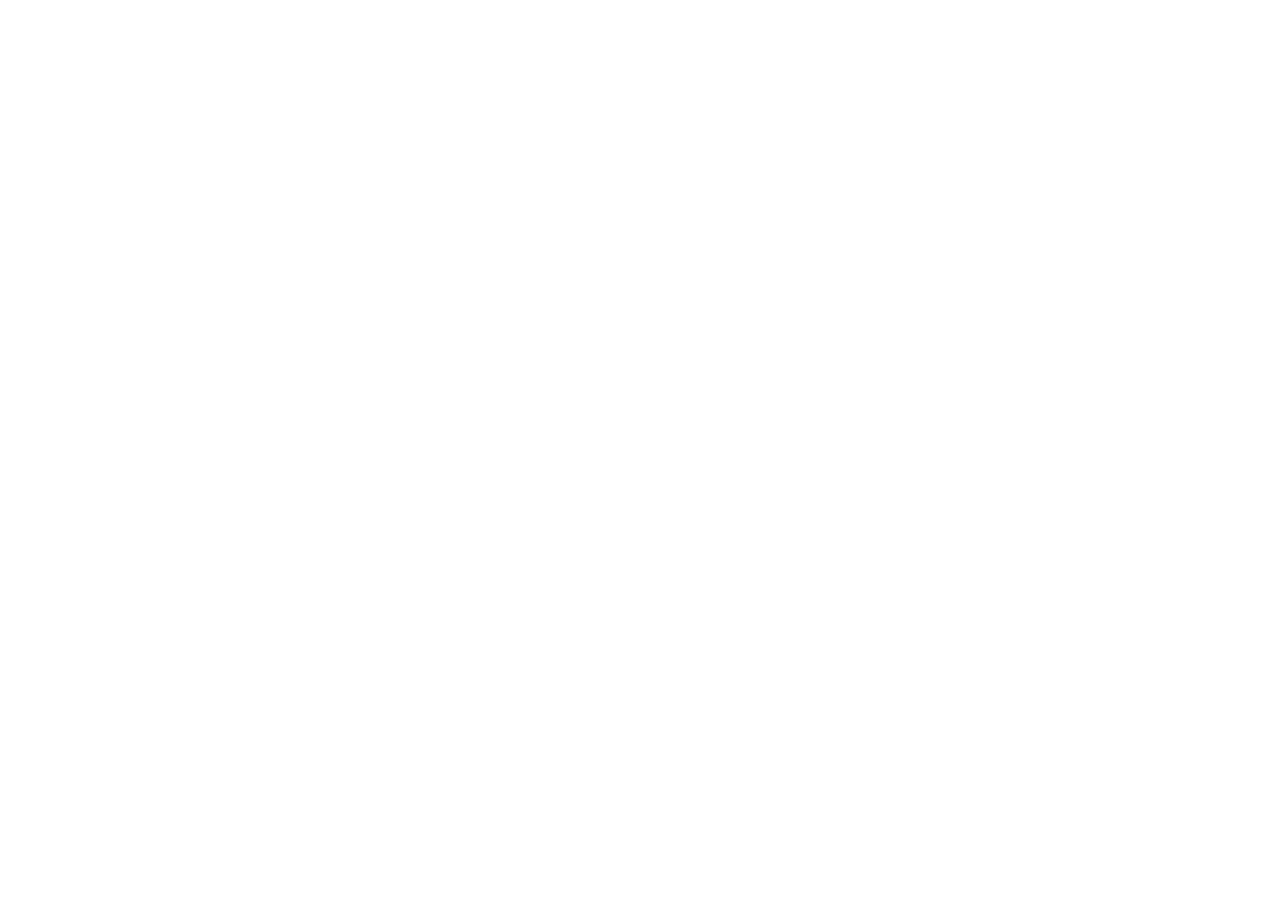
==== index.html @ faeedbe5 "mon premier commit" ====
<!DOCTYPE html>
<html lang="fr">
<head>
    <meta charset="UTF-8">
    <meta http-equiv="X-UA-Compatible" content="IE=edge">
    <meta name="viewport" content="width=device-width, initial-scale=1.0">


            <title>ohmyfood</title>
</head>
<body>
    
</body>
</html>
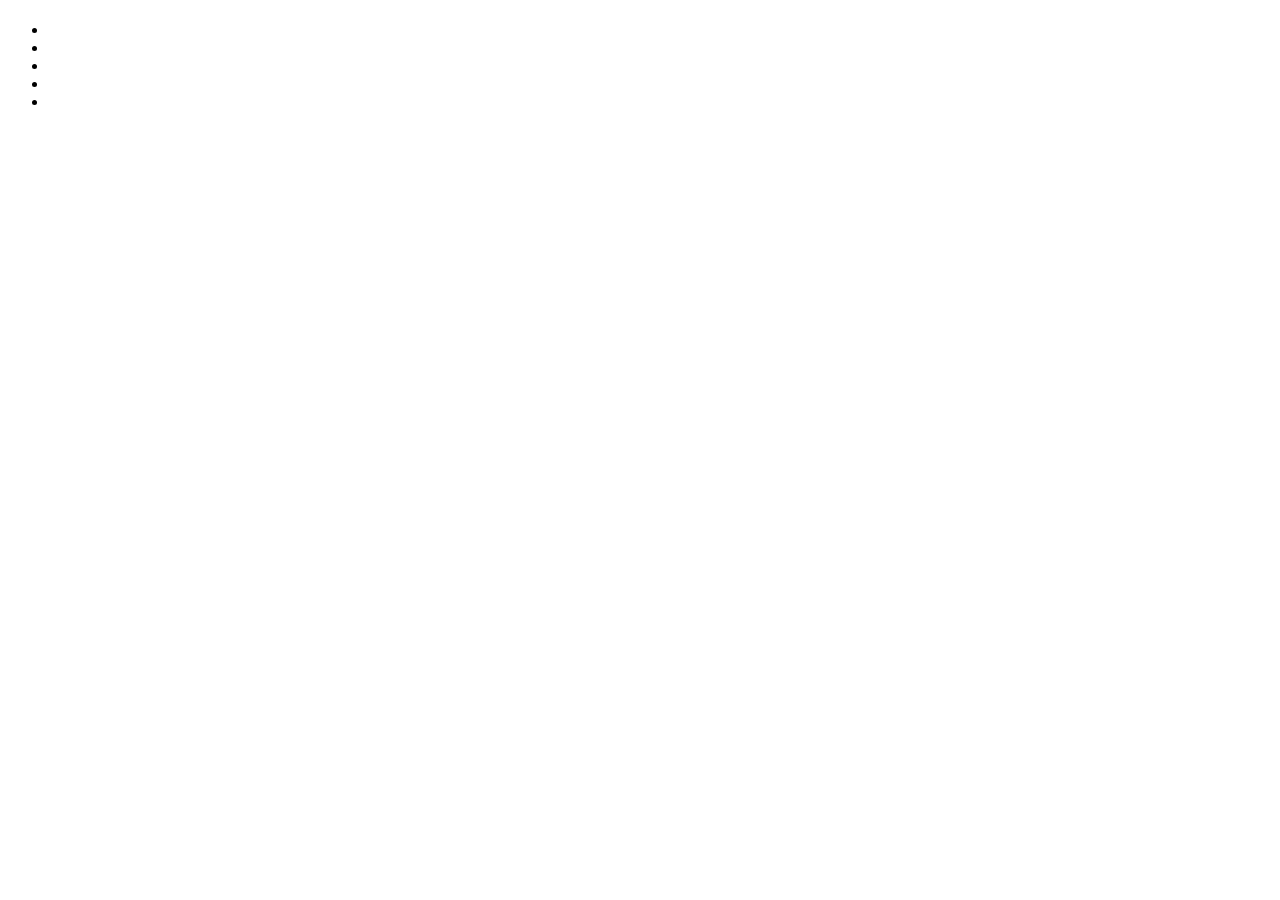
==== commit fd4df1ca: "debut structure HTML" ====
--- a/index.html
+++ b/index.html
@@ -1,14 +1,24 @@
 <!DOCTYPE html>
 <html lang="fr">
-<head>
-    <meta charset="UTF-8">
-    <meta http-equiv="X-UA-Compatible" content="IE=edge">
-    <meta name="viewport" content="width=device-width, initial-scale=1.0">
-
-
-            <title>ohmyfood</title>
-</head>
-<body>
-    
-</body>
-</html>+  <head>
+    <meta charset="UTF-8" />
+    <meta http-equiv="X-UA-Compatible" content="IE=edge" />
+    <meta name="viewport" content="width=device-width, initial-scale=1.0" />
+    <title>ohmyfood</title>
+  </head>
+  <body>
+    <div class="loader"></div>
+    <header>
+      <h1></h1>
+    </header>
+    <section>
+      <ul>
+        <li><a href="#"></a></li>
+        <li><a href="#"></a></li>
+        <li><a href="#"></a></li>
+        <li><a href="#"></a></li>
+        <li><a href="#"></a></li>
+      </ul>
+    </section>
+  </body>
+</html>
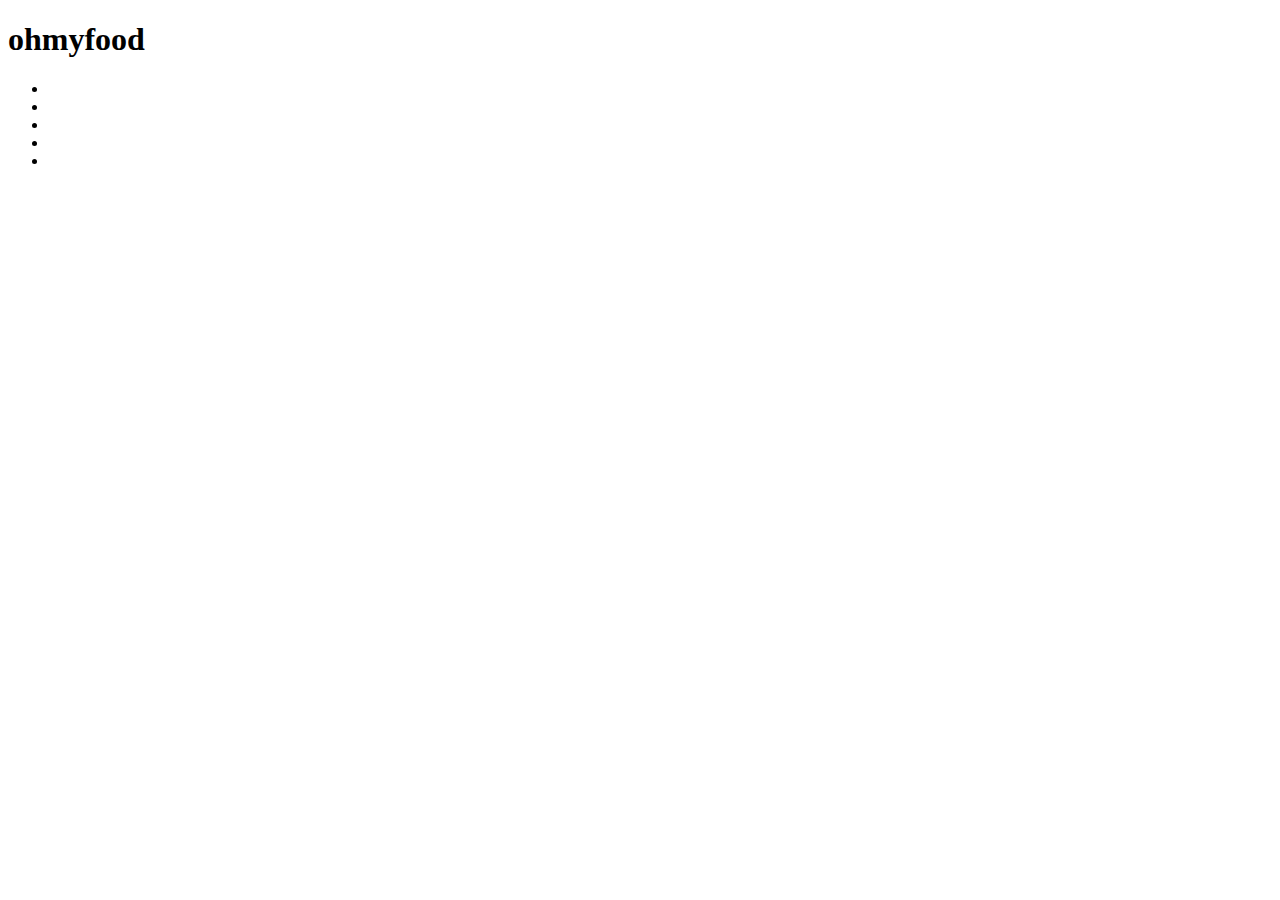
==== commit e4f85097: "ajout de titre" ====
--- a/index.html
+++ b/index.html
@@ -9,7 +9,7 @@
   <body>
     <div class="loader"></div>
     <header>
-      <h1></h1>
+      <h1> ohmyfood</h1>
     </header>
     <section>
       <ul>
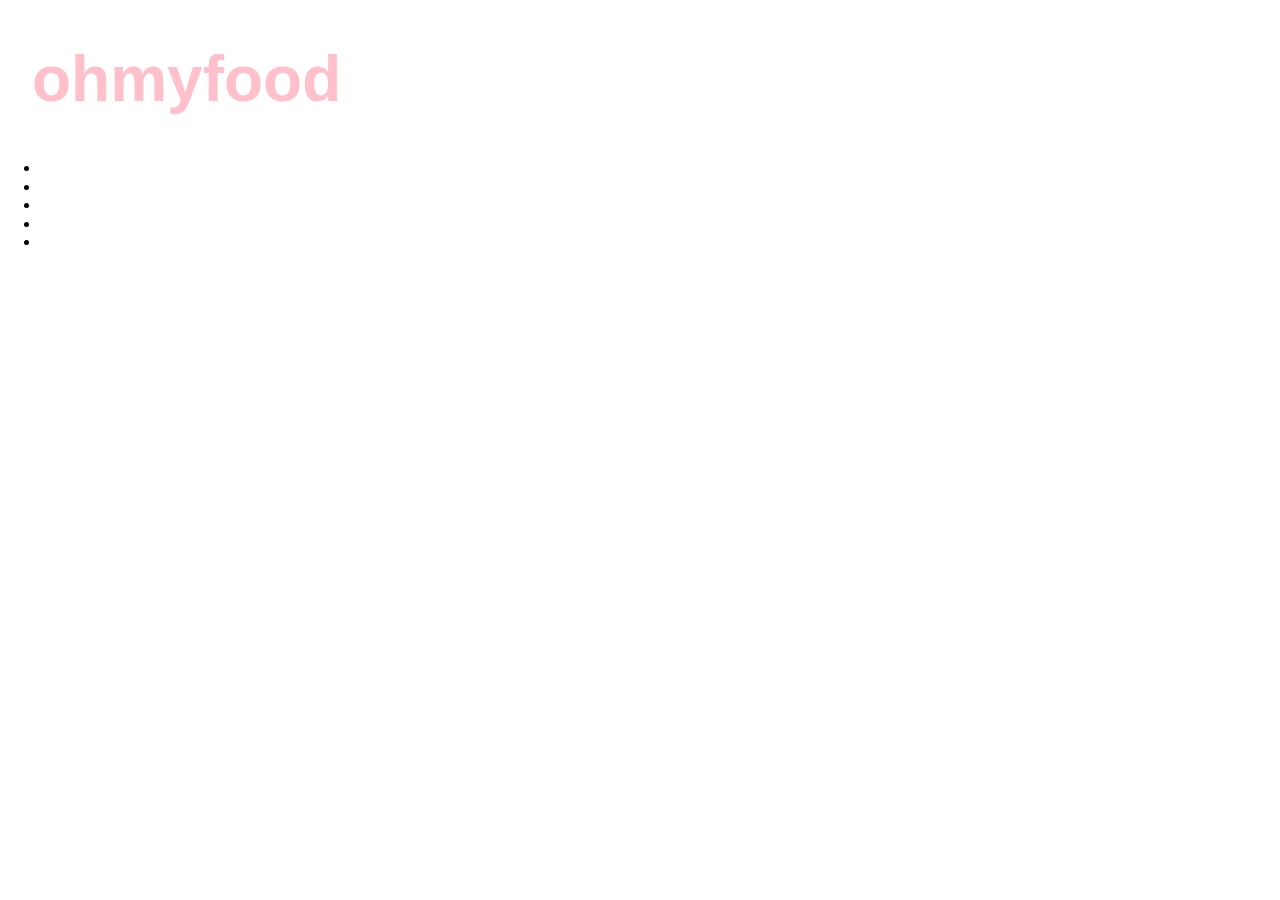
==== commit caa4680c: "debut SASS" ====
--- a/index.html
+++ b/index.html
@@ -5,6 +5,7 @@
     <meta http-equiv="X-UA-Compatible" content="IE=edge" />
     <meta name="viewport" content="width=device-width, initial-scale=1.0" />
     <title>ohmyfood</title>
+    <link rel="stylesheet" href="public/css/style.css">
   </head>
   <body>
     <div class="loader"></div>
--- a/public/css/style.css
+++ b/public/css/style.css
@@ -0,0 +1,317 @@
+/*! normalize.css v8.0.1 | MIT License | github.com/necolas/normalize.css */
+/* Document
+   ========================================================================== */
+/**
+ * 1. Correct the line height in all browsers.
+ * 2. Prevent adjustments of font size after orientation changes in iOS.
+ */
+html {
+  line-height: 1.15; /* 1 */
+  -webkit-text-size-adjust: 100%; /* 2 */
+}
+
+/* Sections
+   ========================================================================== */
+/**
+ * Remove the margin in all browsers.
+ */
+body {
+  margin: 0;
+}
+
+/**
+ * Render the `main` element consistently in IE.
+ */
+main {
+  display: block;
+}
+
+/**
+ * Correct the font size and margin on `h1` elements within `section` and
+ * `article` contexts in Chrome, Firefox, and Safari.
+ */
+h1 {
+  font-size: 2em;
+  margin: 0.67em 0;
+}
+
+/* Grouping content
+   ========================================================================== */
+/**
+ * 1. Add the correct box sizing in Firefox.
+ * 2. Show the overflow in Edge and IE.
+ */
+hr {
+  box-sizing: content-box; /* 1 */
+  height: 0; /* 1 */
+  overflow: visible; /* 2 */
+}
+
+/**
+ * 1. Correct the inheritance and scaling of font size in all browsers.
+ * 2. Correct the odd `em` font sizing in all browsers.
+ */
+pre {
+  font-family: monospace, monospace; /* 1 */
+  font-size: 1em; /* 2 */
+}
+
+/* Text-level semantics
+   ========================================================================== */
+/**
+ * Remove the gray background on active links in IE 10.
+ */
+a {
+  background-color: transparent;
+}
+
+/**
+ * 1. Remove the bottom border in Chrome 57-
+ * 2. Add the correct text decoration in Chrome, Edge, IE, Opera, and Safari.
+ */
+abbr[title] {
+  border-bottom: none; /* 1 */
+  text-decoration: underline; /* 2 */
+  text-decoration: underline dotted; /* 2 */
+}
+
+/**
+ * Add the correct font weight in Chrome, Edge, and Safari.
+ */
+b,
+strong {
+  font-weight: bolder;
+}
+
+/**
+ * 1. Correct the inheritance and scaling of font size in all browsers.
+ * 2. Correct the odd `em` font sizing in all browsers.
+ */
+code,
+kbd,
+samp {
+  font-family: monospace, monospace; /* 1 */
+  font-size: 1em; /* 2 */
+}
+
+/**
+ * Add the correct font size in all browsers.
+ */
+small {
+  font-size: 80%;
+}
+
+/**
+ * Prevent `sub` and `sup` elements from affecting the line height in
+ * all browsers.
+ */
+sub,
+sup {
+  font-size: 75%;
+  line-height: 0;
+  position: relative;
+  vertical-align: baseline;
+}
+
+sub {
+  bottom: -0.25em;
+}
+
+sup {
+  top: -0.5em;
+}
+
+/* Embedded content
+   ========================================================================== */
+/**
+ * Remove the border on images inside links in IE 10.
+ */
+img {
+  border-style: none;
+}
+
+/* Forms
+   ========================================================================== */
+/**
+ * 1. Change the font styles in all browsers.
+ * 2. Remove the margin in Firefox and Safari.
+ */
+button,
+input,
+optgroup,
+select,
+textarea {
+  font-family: inherit; /* 1 */
+  font-size: 100%; /* 1 */
+  line-height: 1.15; /* 1 */
+  margin: 0; /* 2 */
+}
+
+/**
+ * Show the overflow in IE.
+ * 1. Show the overflow in Edge.
+ */
+button,
+input { /* 1 */
+  overflow: visible;
+}
+
+/**
+ * Remove the inheritance of text transform in Edge, Firefox, and IE.
+ * 1. Remove the inheritance of text transform in Firefox.
+ */
+button,
+select { /* 1 */
+  text-transform: none;
+}
+
+/**
+ * Correct the inability to style clickable types in iOS and Safari.
+ */
+button,
+[type=button],
+[type=reset],
+[type=submit] {
+  -webkit-appearance: button;
+}
+
+/**
+ * Remove the inner border and padding in Firefox.
+ */
+button::-moz-focus-inner,
+[type=button]::-moz-focus-inner,
+[type=reset]::-moz-focus-inner,
+[type=submit]::-moz-focus-inner {
+  border-style: none;
+  padding: 0;
+}
+
+/**
+ * Restore the focus styles unset by the previous rule.
+ */
+button:-moz-focusring,
+[type=button]:-moz-focusring,
+[type=reset]:-moz-focusring,
+[type=submit]:-moz-focusring {
+  outline: 1px dotted ButtonText;
+}
+
+/**
+ * Correct the padding in Firefox.
+ */
+fieldset {
+  padding: 0.35em 0.75em 0.625em;
+}
+
+/**
+ * 1. Correct the text wrapping in Edge and IE.
+ * 2. Correct the color inheritance from `fieldset` elements in IE.
+ * 3. Remove the padding so developers are not caught out when they zero out
+ *    `fieldset` elements in all browsers.
+ */
+legend {
+  box-sizing: border-box; /* 1 */
+  color: inherit; /* 2 */
+  display: table; /* 1 */
+  max-width: 100%; /* 1 */
+  padding: 0; /* 3 */
+  white-space: normal; /* 1 */
+}
+
+/**
+ * Add the correct vertical alignment in Chrome, Firefox, and Opera.
+ */
+progress {
+  vertical-align: baseline;
+}
+
+/**
+ * Remove the default vertical scrollbar in IE 10+.
+ */
+textarea {
+  overflow: auto;
+}
+
+/**
+ * 1. Add the correct box sizing in IE 10.
+ * 2. Remove the padding in IE 10.
+ */
+[type=checkbox],
+[type=radio] {
+  box-sizing: border-box; /* 1 */
+  padding: 0; /* 2 */
+}
+
+/**
+ * Correct the cursor style of increment and decrement buttons in Chrome.
+ */
+[type=number]::-webkit-inner-spin-button,
+[type=number]::-webkit-outer-spin-button {
+  height: auto;
+}
+
+/**
+ * 1. Correct the odd appearance in Chrome and Safari.
+ * 2. Correct the outline style in Safari.
+ */
+[type=search] {
+  -webkit-appearance: textfield; /* 1 */
+  outline-offset: -2px; /* 2 */
+}
+
+/**
+ * Remove the inner padding in Chrome and Safari on macOS.
+ */
+[type=search]::-webkit-search-decoration {
+  -webkit-appearance: none;
+}
+
+/**
+ * 1. Correct the inability to style clickable types in iOS and Safari.
+ * 2. Change font properties to `inherit` in Safari.
+ */
+::-webkit-file-upload-button {
+  -webkit-appearance: button; /* 1 */
+  font: inherit; /* 2 */
+}
+
+/* Interactive
+   ========================================================================== */
+/*
+ * Add the correct display in Edge, IE 10+, and Firefox.
+ */
+details {
+  display: block;
+}
+
+/*
+ * Add the correct display in all browsers.
+ */
+summary {
+  display: list-item;
+}
+
+/* Misc
+   ========================================================================== */
+/**
+ * Add the correct display in IE 10+.
+ */
+template {
+  display: none;
+}
+
+/**
+ * Add the correct display in IE 10.
+ */
+[hidden] {
+  display: none;
+}
+
+header h1 {
+  font-size: 4rem;
+  color: pink;
+  font-family: sans-serif;
+  margin-left: 2rem;
+}
+
+/*# sourceMappingURL=style.css.map */
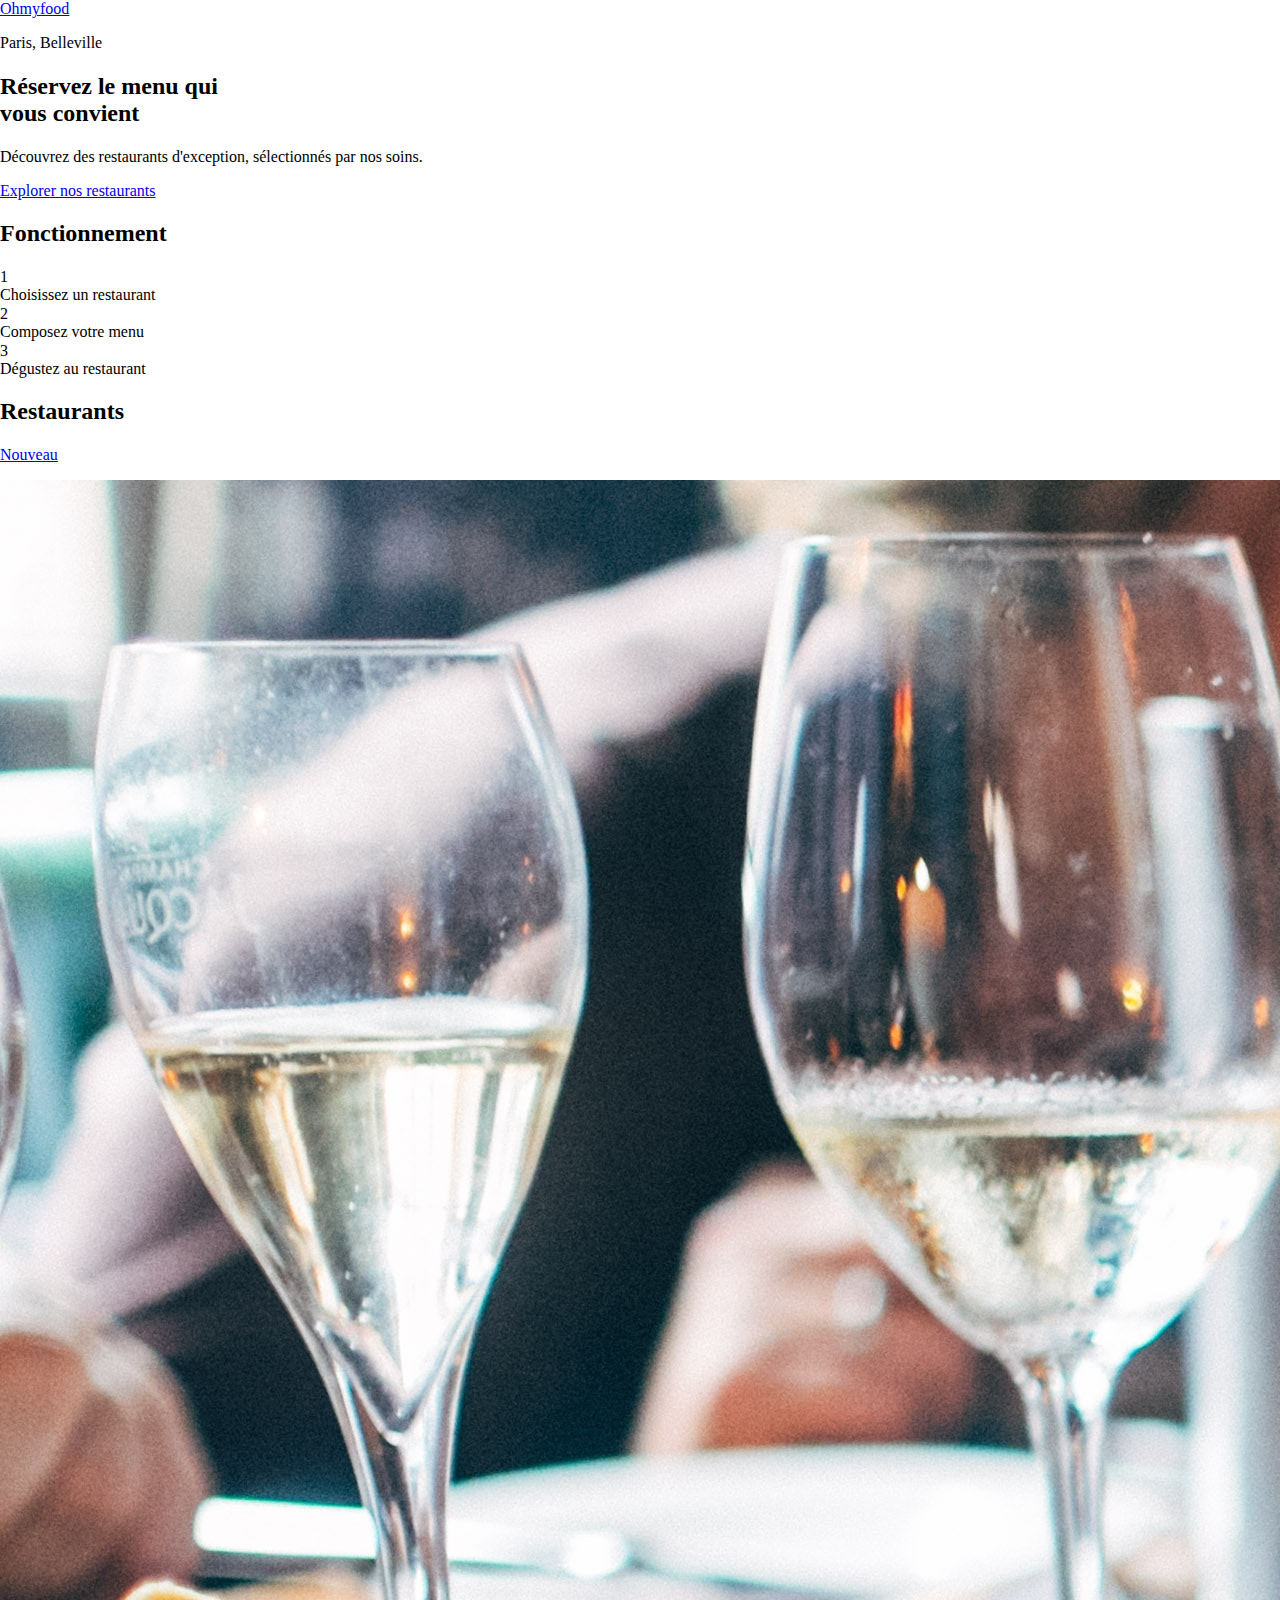
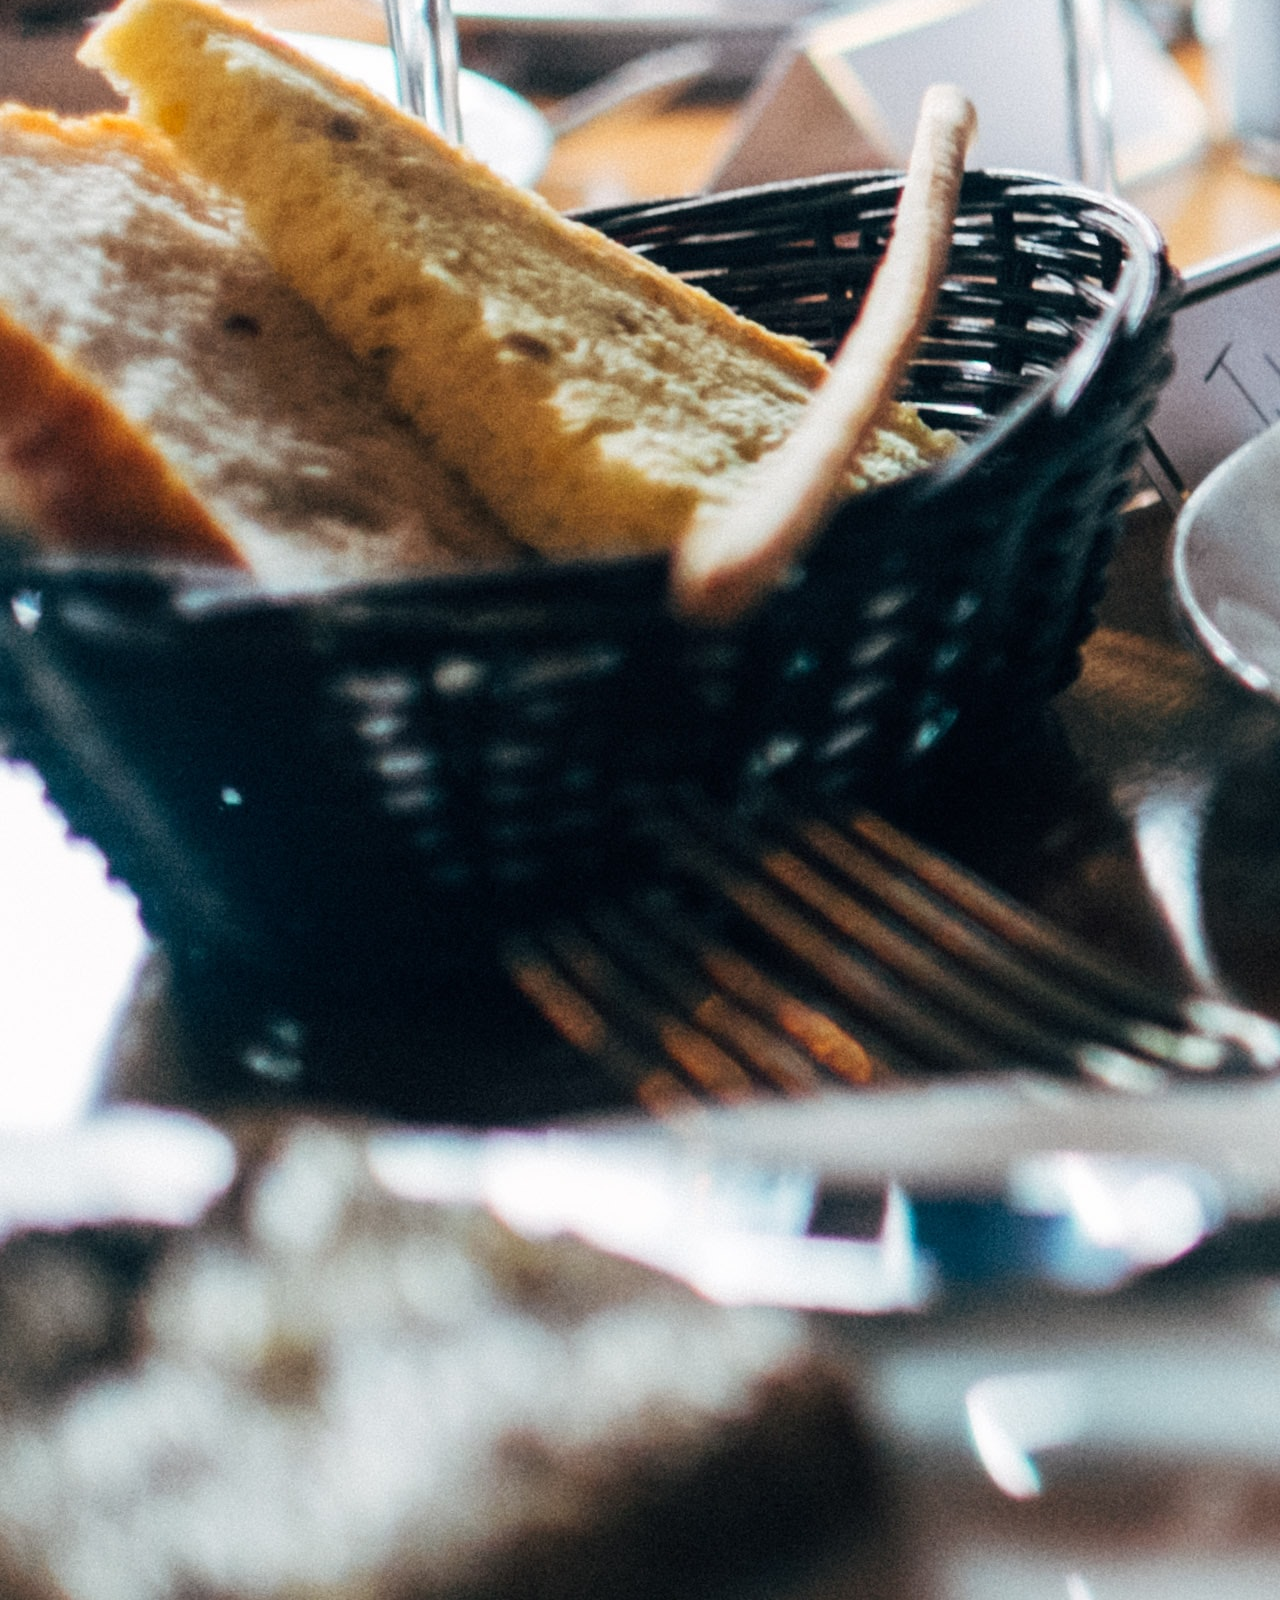
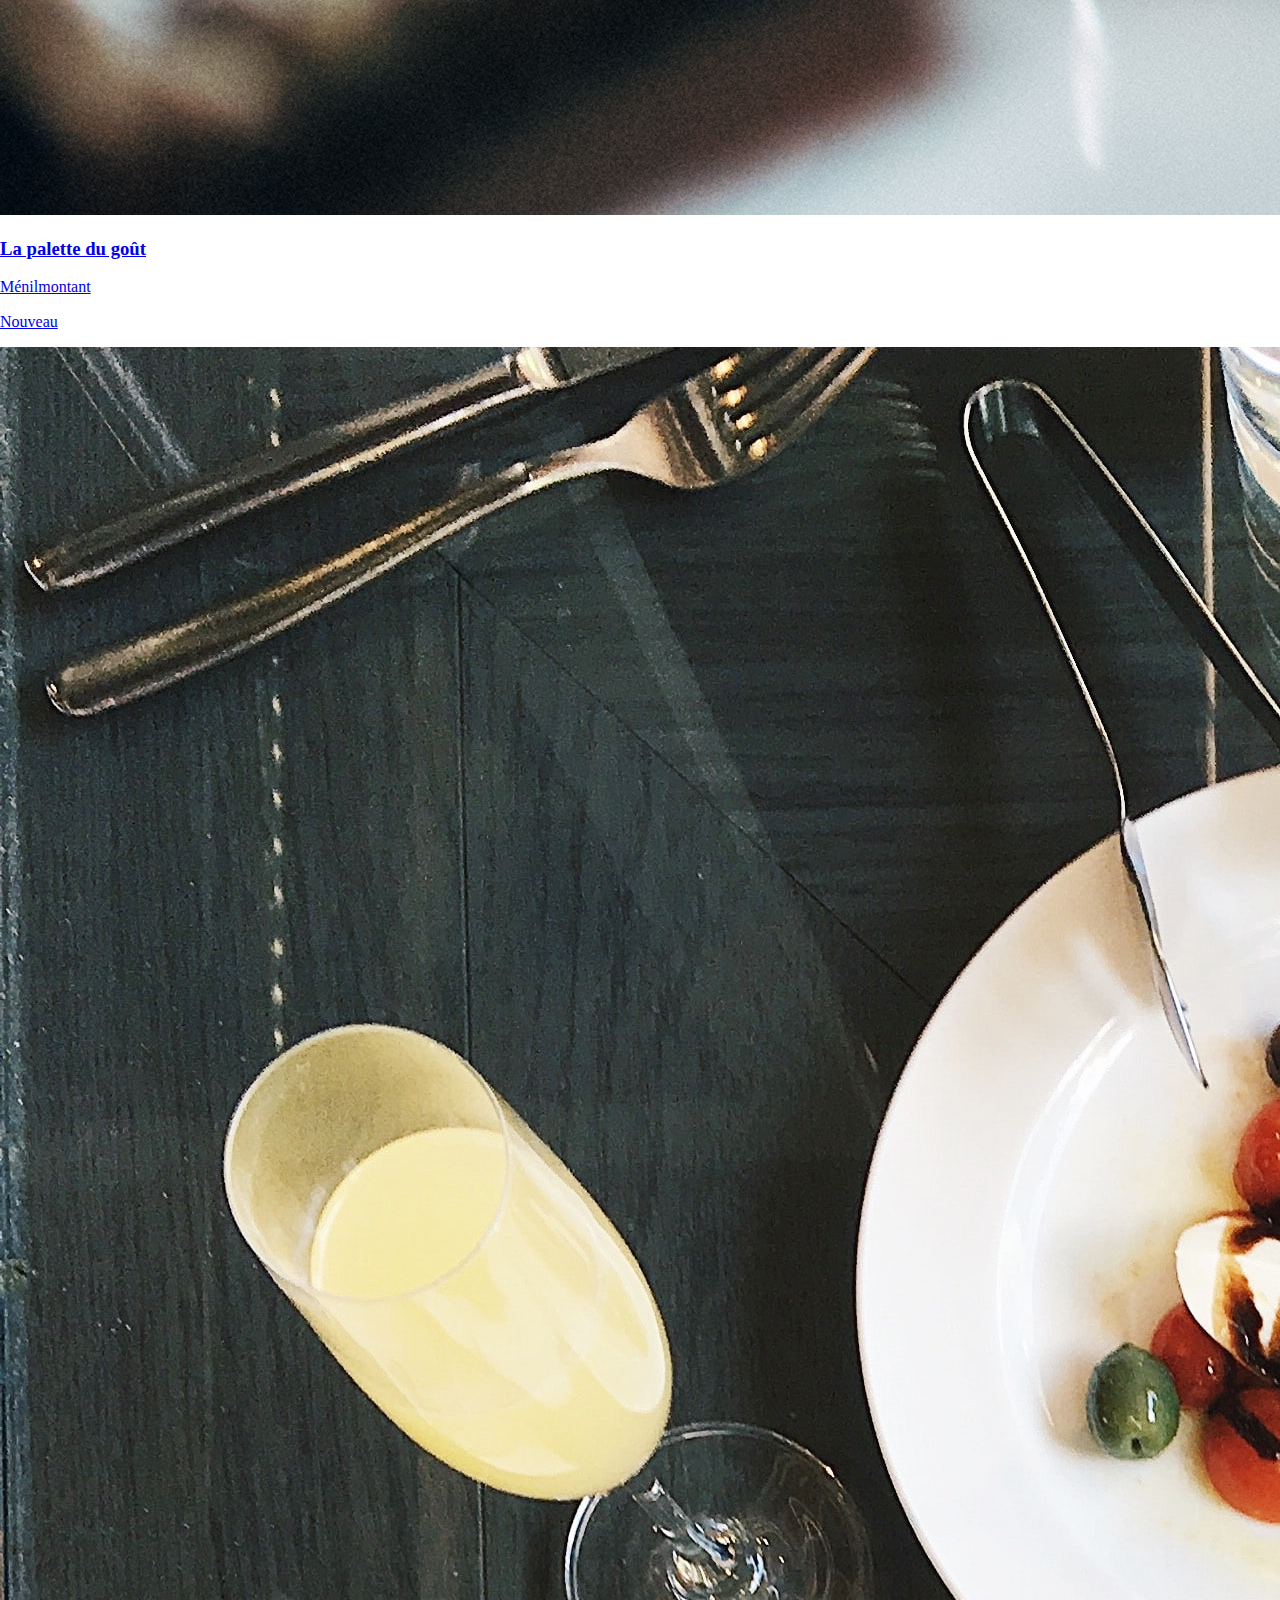
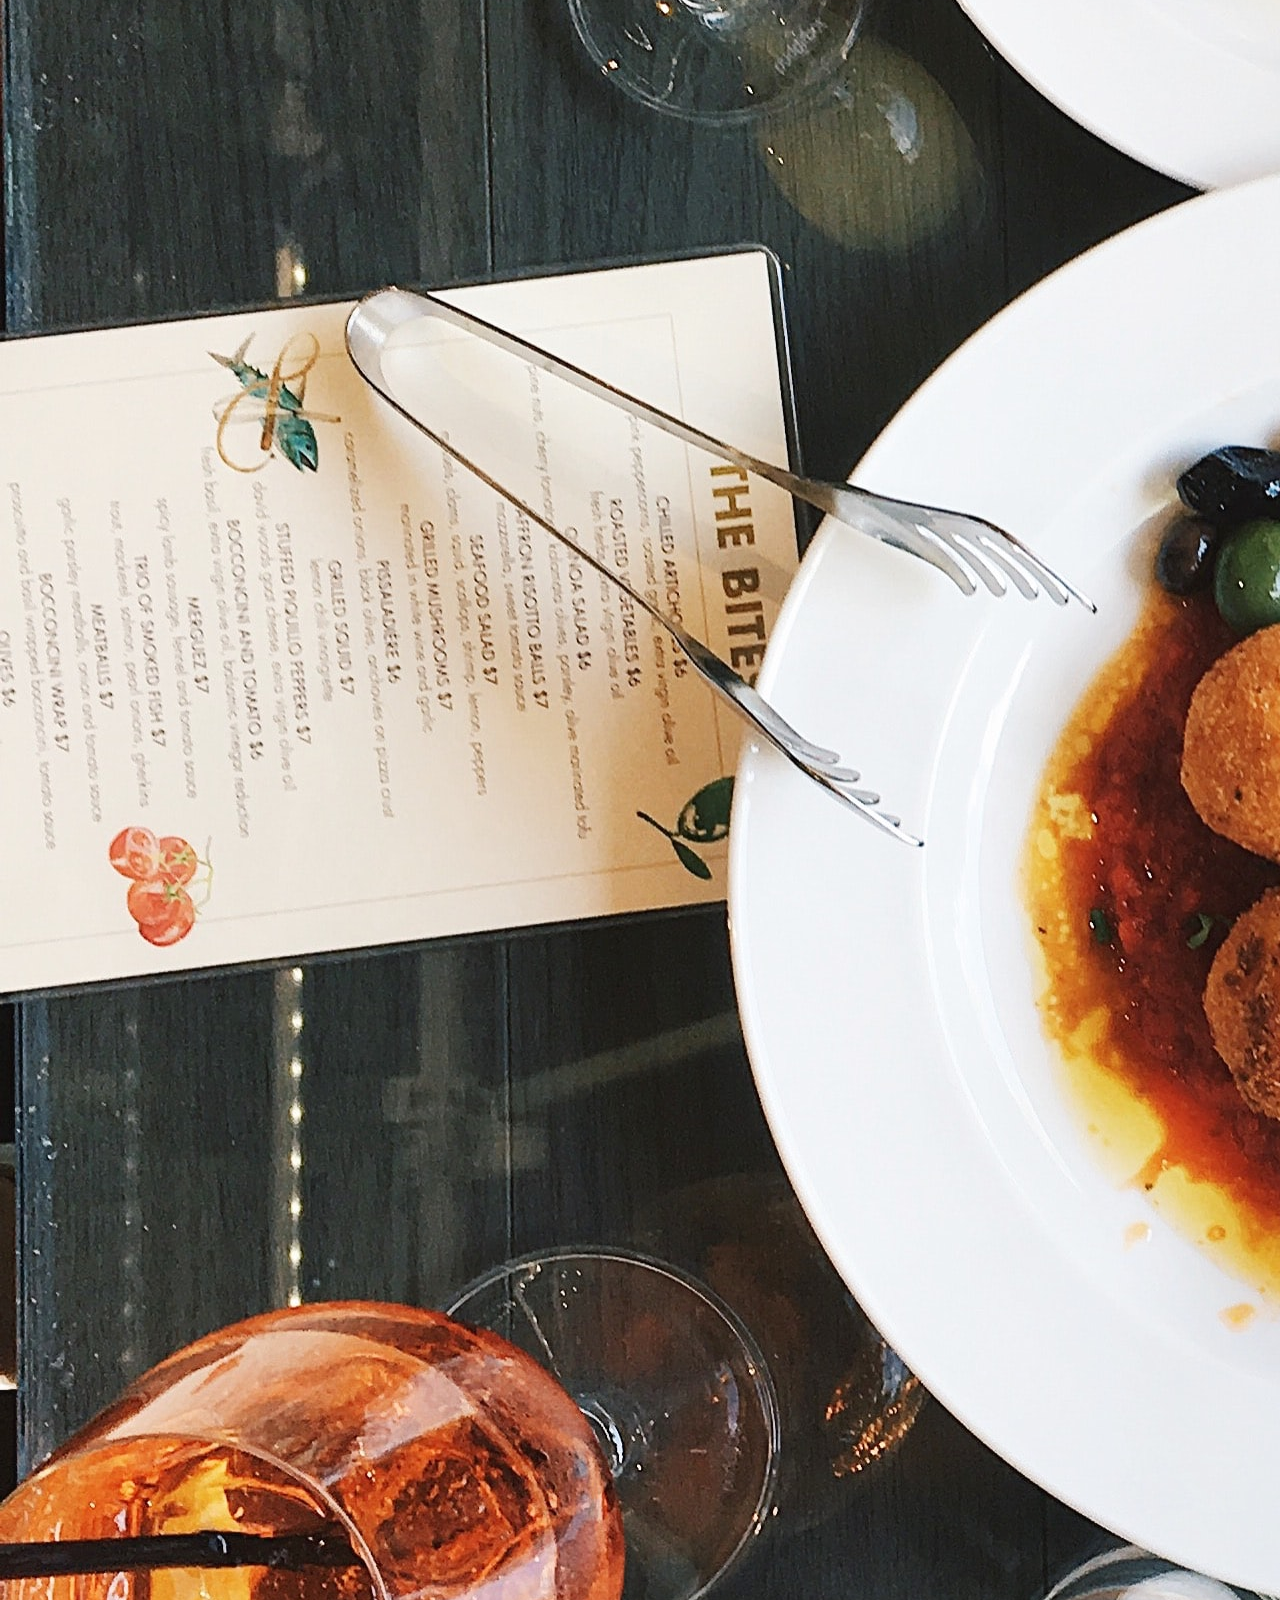
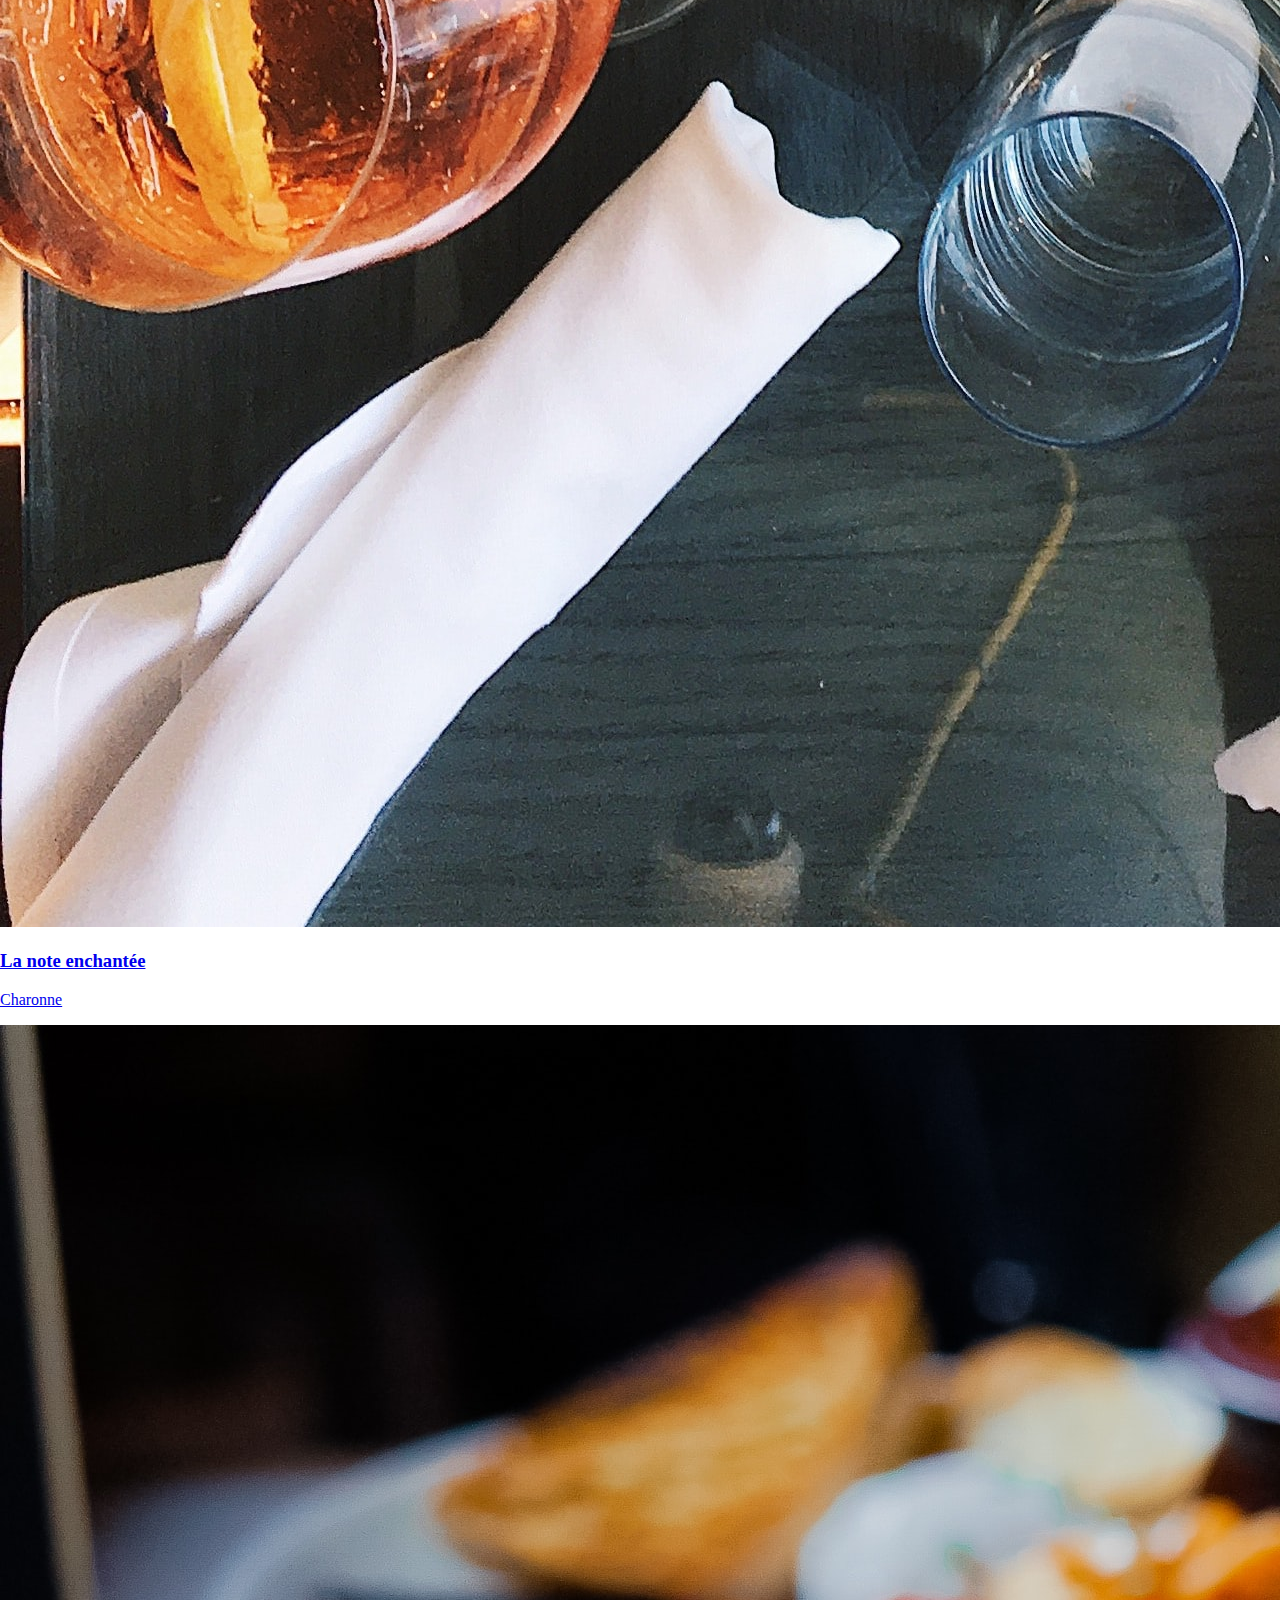
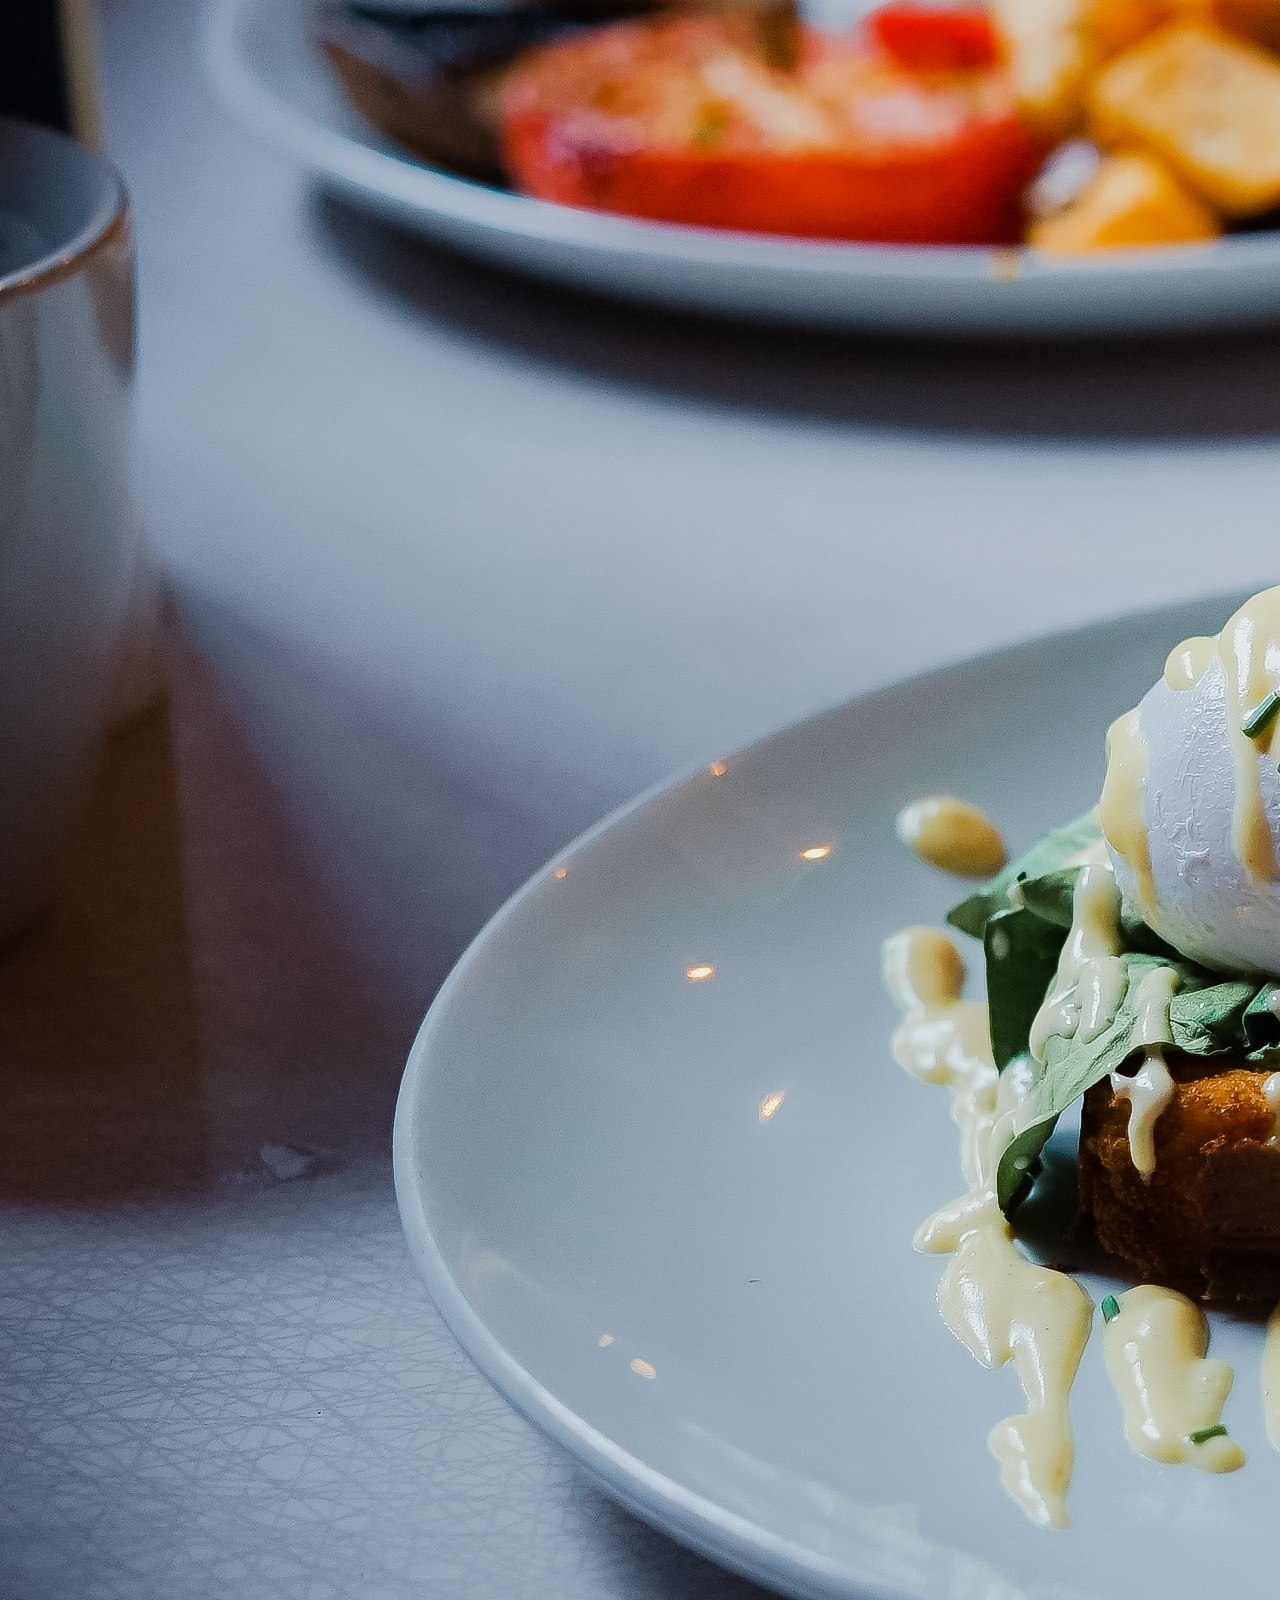
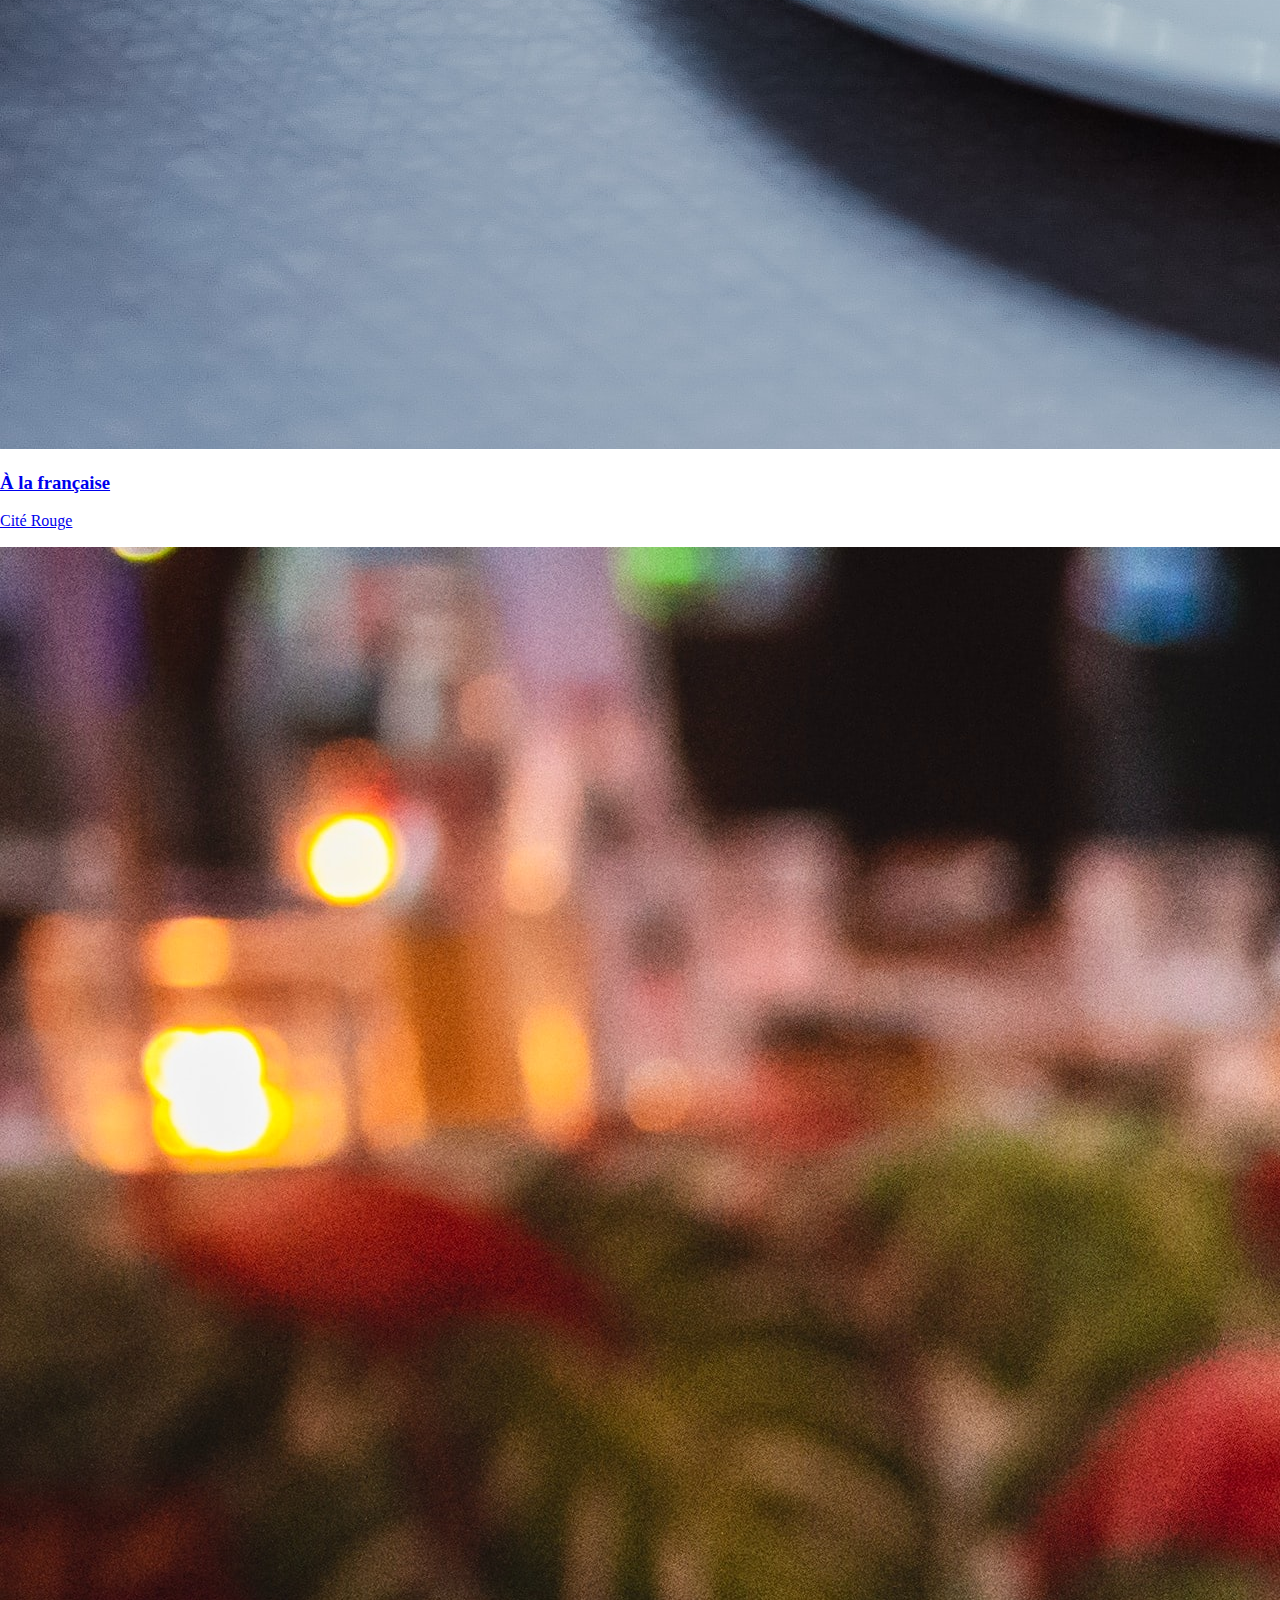
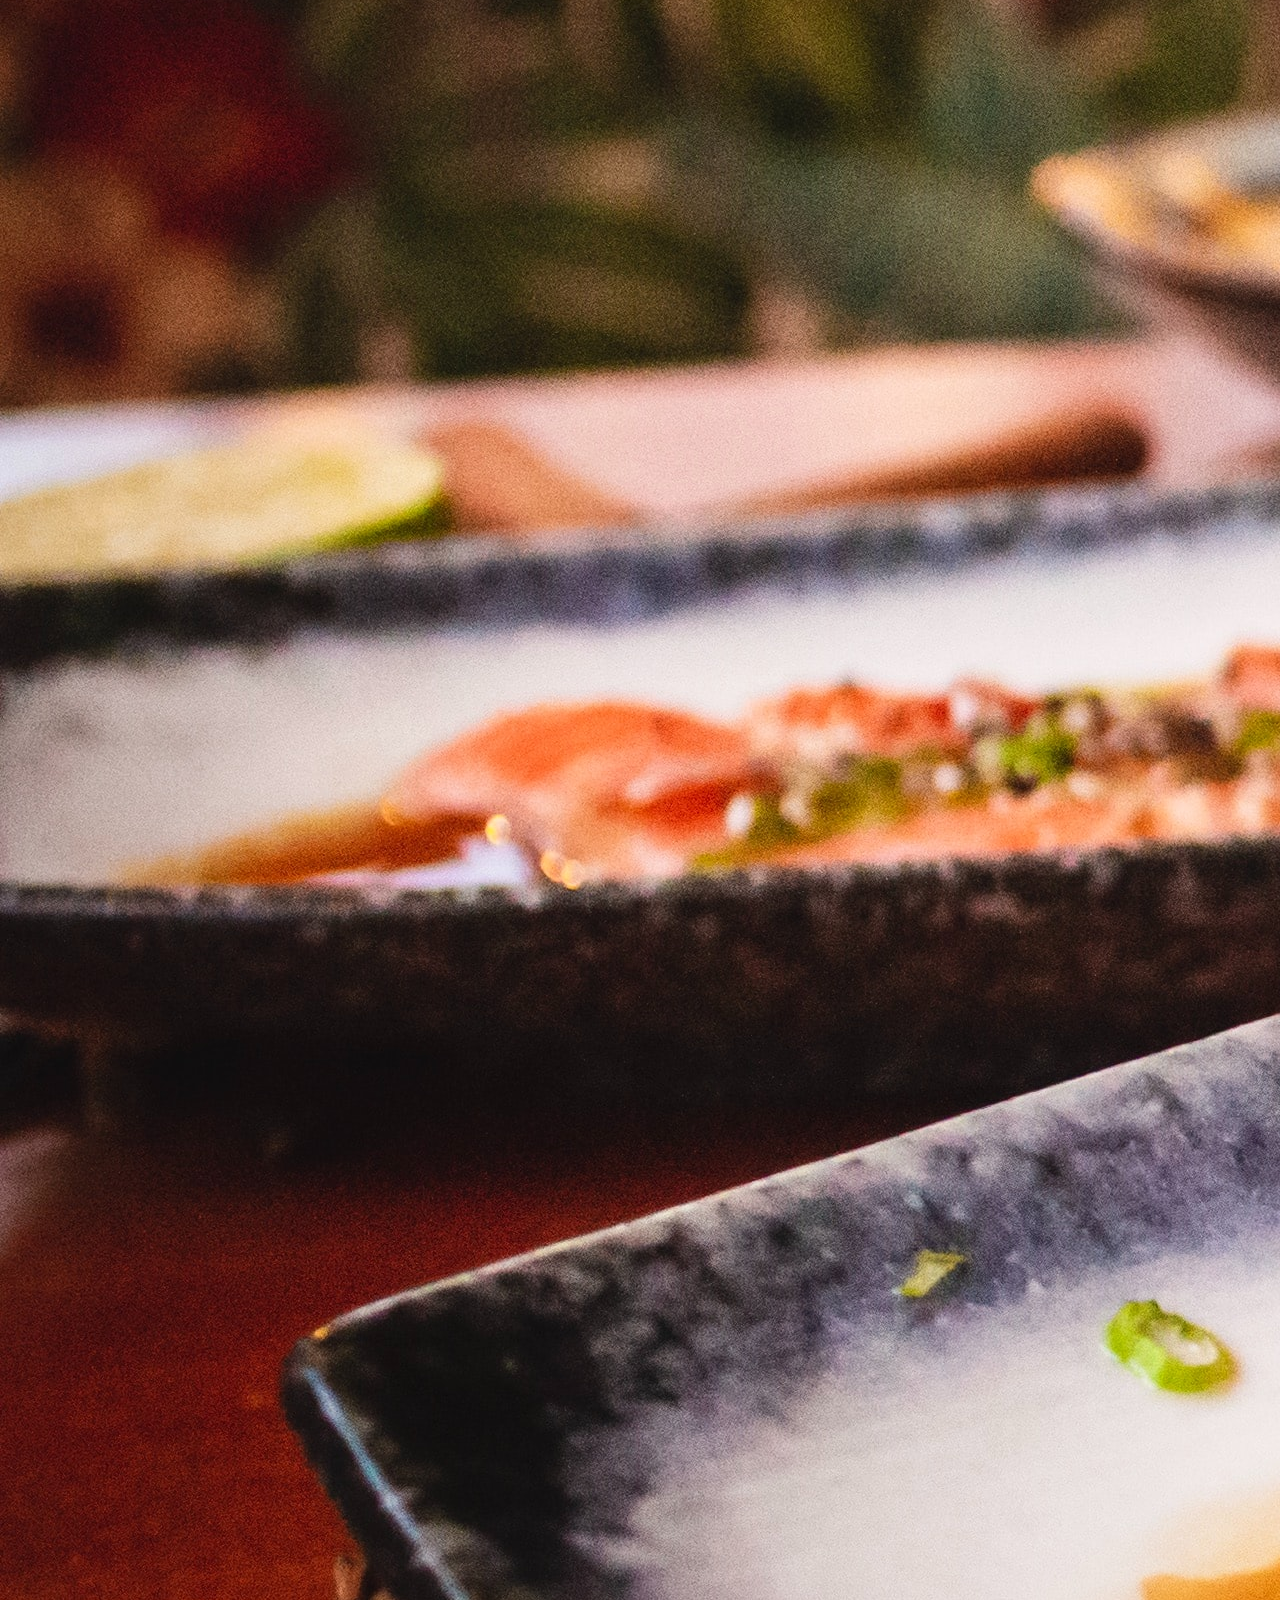
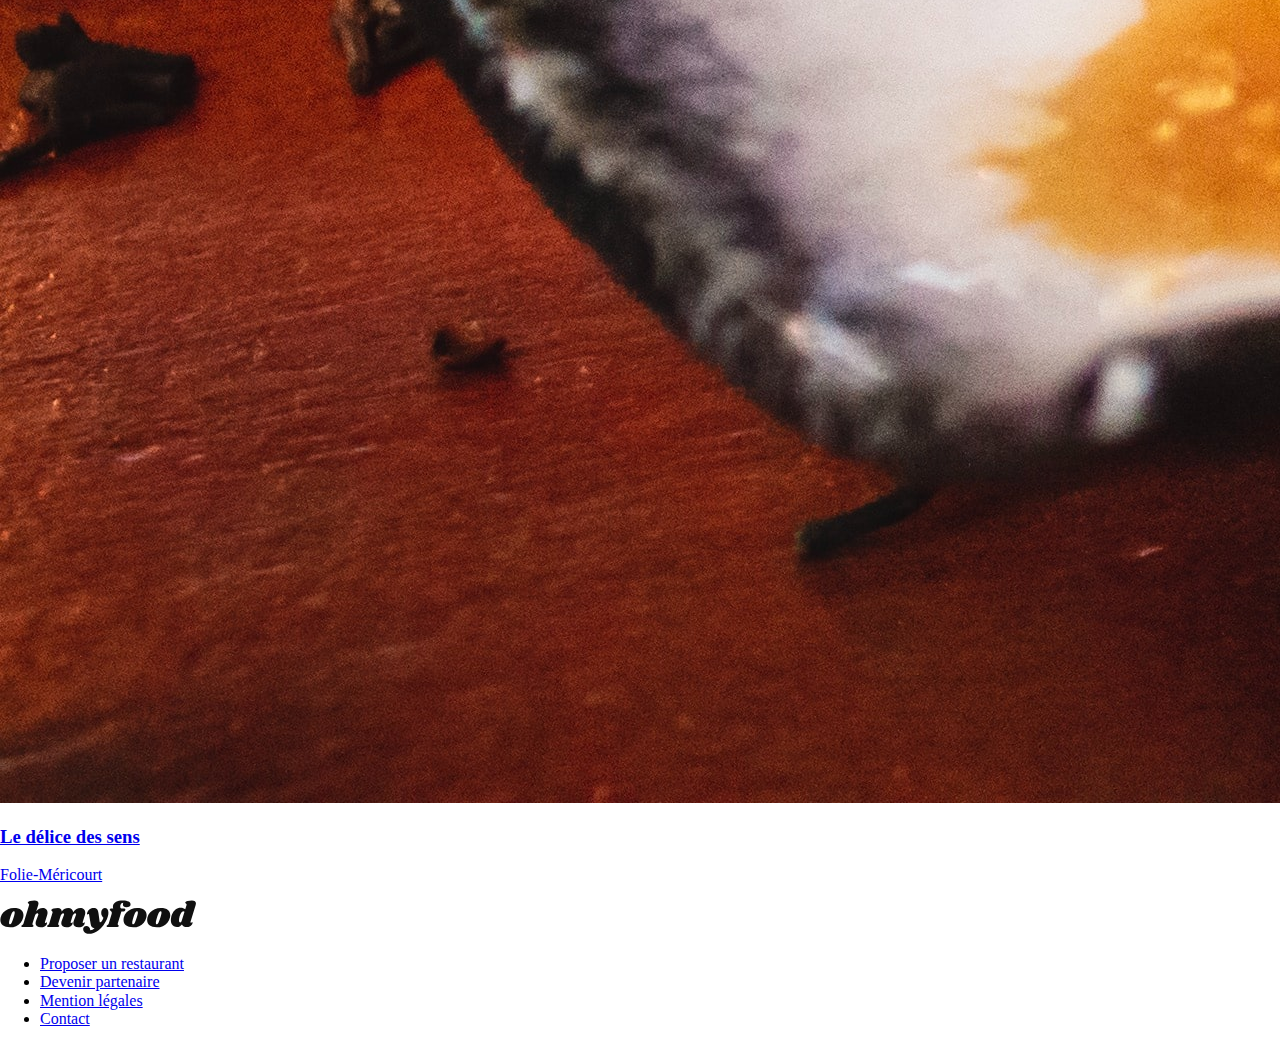
==== commit 2aa8b761: "1er page et 2eme page" ====
--- a/index.html
+++ b/index.html
@@ -6,20 +6,233 @@
     <meta name="viewport" content="width=device-width, initial-scale=1.0" />
     <title>ohmyfood</title>
     <link rel="stylesheet" href="public/css/style.css">
+    <link rel="stylesheet" href="sass/main.css" />
+    <link rel="preconnect" href="https://fonts.googleapis.com" />
+    <link rel="preconnect" href="https://fonts.gstatic.com" crossorigin />
+    <link
+      href="https://fonts.googleapis.com/css2?family=Roboto:wght@400;700&family=Shrikhand&display=swap"
+      rel="stylesheet"
+    />
+    <link
+      rel="stylesheet"
+      href="https://cdnjs.cloudflare.com/ajax/libs/font-awesome/6.1.1/css/all.min.css"
+      integrity="sha512-KfkfwYDsLkIlwQp6LFnl8zNdLGxu9YAA1QvwINks4PhcElQSvqcyVLLD9aMhXd13uQjoXtEKNosOWaZqXgel0g=="
+      crossorigin="anonymous"
+      referrerpolicy="no-referrer"
+    />
+    <title> Ohmyfood!</title>
   </head>
+
   <body>
-    <div class="loader"></div>
-    <header>
-      <h1> ohmyfood</h1>
-    </header>
-    <section>
-      <ul>
-        <li><a href="#"></a></li>
-        <li><a href="#"></a></li>
-        <li><a href="#"></a></li>
-        <li><a href="#"></a></li>
-        <li><a href="#"></a></li>
-      </ul>
-    </section>
+    <nav class="navbar">
+      <!--<div class="col navbar__arrow"><</div>-->
+      <a class="navbar__title" href="./">Ohmyfood</a>
+    </nav>
+    <div class="loading">
+      <div class="loading_content">
+        <div class="loading_spinner"></div>
+      </div>
+    </div>
+    <div class="content">
+      <div class="hero_section">
+        <div class="hero_section__localisation">
+          <i class="fa fa-location-dot" aria-hidden="true"></i>
+          <p>Paris, Belleville</p>
+        </div>
+        <div class="hero_section__content">
+          <div class="hero_section__content__title">
+            <h2>Réservez le menu qui<br />vous convient</h2>
+            <p>
+              Découvrez des restaurants d'exception, sélectionnés par nos soins.
+            </p>
+            <a class="btn" href="#restaurants">Explorer nos restaurants</a>
+          </div>
+        </div>
+      </div>
+      <div class="functioning_section">
+        <div class="container">
+          <h2>Fonctionnement</h2>
+          <div class="functioning_section__group_cards">
+            <div class="functioning_section__card">
+              <div class="functioning_section__number">
+                <div>1</div>
+              </div>
+              <div class="row al-c">
+                <div class="functioning_section__icon_box">
+                  <div class="functioning_section__icon">
+                    <i class="fa-mobile-alt fas tuto__icon"></i>
+                  </div>
+                </div>
+                <div>
+                  <div class="functioning_section__title">
+                    Choisissez un restaurant
+                  </div>
+                </div>
+              </div>
+            </div>
+            <div class="functioning_section__card">
+              <div class="functioning_section__number">
+                <div>2</div>
+              </div>
+              <div class="row al-c">
+                <div class="functioning_section__icon_box">
+                  <div class="functioning_section__icon">
+                    <i class="fa-list-ul fas tuto__icon"></i>
+                  </div>
+                </div>
+                <div>
+                  <div class="functioning_section__title">
+                    Composez votre menu
+                  </div>
+                </div>
+              </div>
+            </div>
+            <div class="functioning_section__card">
+              <div class="functioning_section__number">
+                <div>3</div>
+              </div>
+              <div class="row al-c">
+                <div class="functioning_section__icon_box">
+                  <div class="functioning_section__icon">
+                    <i class="fa-store fas tuto__icon"></i>
+                  </div>
+                </div>
+                <div>
+                  <div class="functioning_section__title">
+                    Dégustez au restaurant
+                  </div>
+                </div>
+              </div>
+            </div>
+          </div>
+        </div>
+      </div>
+
+      <div class="restaurants_section" id="restaurants">
+        <div class="container">
+          <h2>Restaurants</h2>
+          <div class="restaurants__card_section">
+            <a class="restaurants__card" href="la-palette-du-gout.html">
+              <div class="restaurants__card_new">
+                <p>Nouveau</p>
+              </div>
+              <div class="restaurants__card_image">
+                <img
+                  src="public/img/restaurants/jay-wennington-N_Y88TWmGwA-unsplash.jpg"
+                  alt="La palette du goût"
+                />
+              </div>
+              <div class="restaurants__card__content">
+                <div class="restaurants__card__content_body">
+                  <div class="restaurants__card__content_title">
+                    <h3>La palette du goût</h3>
+                  </div>
+                  <div class="restaurants__card__content_description">
+                    <p>Ménilmontant</p>
+                  </div>
+                </div>
+                <div class="restaurants__card_heart">
+                  <i class="fa-regular fa-heart"></i>
+                </div>
+              </div>
+            </a>
+            <a class="restaurants__card" href="la-note-enchantee.html">
+              <div class="restaurants__card_new">
+                <p>Nouveau</p>
+              </div>
+              <div class="restaurants__card_image">
+                <img
+                  src="public/img/restaurants/stil-u2Lp8tXIcjw-unsplash.jpg"
+                  alt="La note enchantée"
+                />
+              </div>
+              <div class="restaurants__card__content">
+                <div class="restaurants__card__content_body">
+                  <div class="restaurants__card__content_title">
+                    <h3>La note enchantée</h3>
+                  </div>
+                  <div class="restaurants__card__content_description">
+                    <p>Charonne</p>
+                  </div>
+                </div>
+                <div class="restaurants__card_heart">
+                  <i class="fa-regular fa-heart"></i>
+                </div>
+              </div>
+            </a>
+            <a class="restaurants__card" href="a-la-francaise.html">
+              <div class="restaurants__card_image">
+                <img
+                  src="public/img/restaurants/toa-heftiba-DQKerTsQwi0-unsplash.jpg"
+                  alt="À la française"
+                />
+              </div>
+              <div class="restaurants__card__content">
+                <div class="restaurants__card__content_body">
+                  <div class="restaurants__card__content_title">
+                    <h3>À la française</h3>
+                  </div>
+                  <div class="restaurants__card__content_description">
+                    <p>Cité Rouge</p>
+                  </div>
+                </div>
+                <div class="restaurants__card_heart">
+                  <i class="fa-regular fa-heart"></i>
+                </div>
+              </div>
+            </a>
+            <a class="restaurants__card" href="le-delice-des-sens.html">
+              <div class="restaurants__card_image">
+                <img
+                  src="public/img/restaurants/louis-hansel-shotsoflouis-qNBGVyOCY8Q-unsplash.jpg"
+                  alt="Le délice des sens"
+                />
+              </div>
+              <div class="restaurants__card__content">
+                <div class="restaurants__card__content_body">
+                  <div class="restaurants__card__content_title">
+                    <h3>Le délice des sens</h3>
+                  </div>
+                  <div class="restaurants__card__content_description">
+                    <p>Folie-Méricourt</p>
+                  </div>
+                </div>
+                <div class="restaurants__card_heart">
+                  <i class="fa-regular fa-heart"></i>
+                </div>
+              </div>
+            </a>
+          </div>
+        </div>
+      </div>
+      <footer>
+        <div class="footer_container">
+          <div class="footer_content">
+            <a class="footer_content__logo" href="/">
+              <img src="public/img/logo/ohmyfood@2x.svg" alt="Ohmyfood logo" />
+            </a>
+            <ul class="footer_content__menu">
+              <li>
+                <a href="#"
+                  ><i class="fa fa-utensils"></i> Proposer un restaurant</a
+                >
+              </li>
+              <li>
+                <a href="#"
+                  ><i class="fa fa-handshake"></i> Devenir partenaire</a
+                >
+              </li>
+              <li>
+                <a href="#">Mention légales</a>
+              </li>
+              <li>
+                <a href="mailto:contact@ohmyfood.example">Contact</a>
+              </li>
+            </ul>
+          </div>
+        </div>
+      </footer>
+    </div>
+
   </body>
 </html>
--- a/public/css/style.css
+++ b/public/css/style.css
@@ -307,11 +307,4 @@
   display: none;
 }
 
-header h1 {
-  font-size: 4rem;
-  color: pink;
-  font-family: sans-serif;
-  margin-left: 2rem;
-}
-
 /*# sourceMappingURL=style.css.map */
